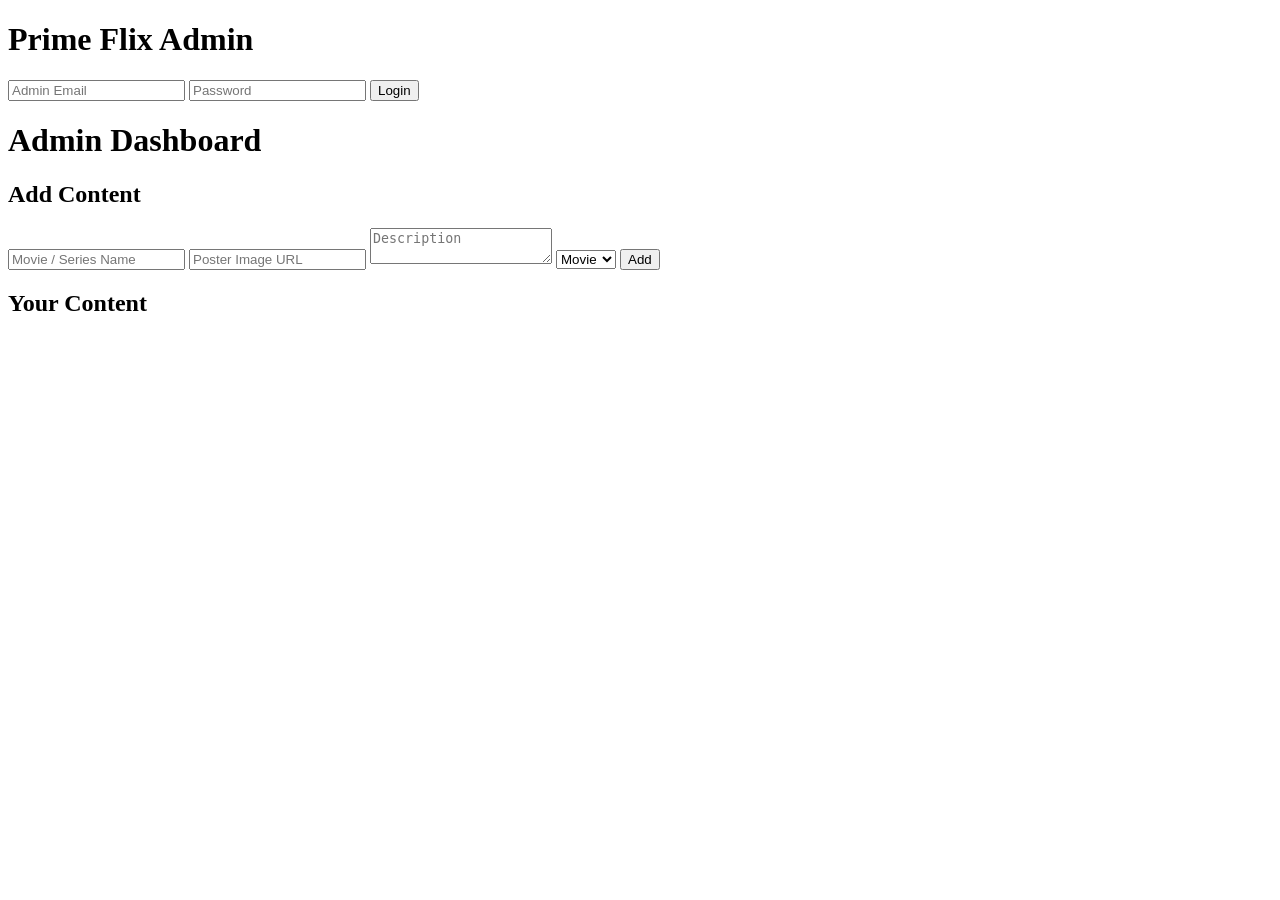
==== admin.html @ 9dbde8a6 "Create admin.html" ====
<!DOCTYPE html>
<html>

<head>

<title>Prime Flix Admin</title>

<link rel="stylesheet" href="admin.css">

</head>


<body>


<div class="login-box">

<h1>Prime Flix Admin</h1>


<input 
id="email"
placeholder="Admin Email"
type="email">


<input 
id="password"
placeholder="Password"
type="password">



<button onclick="login()">
Login
</button>


<p id="message"></p>


</div>





<div id="dashboard" class="hidden">


<h1>Admin Dashboard</h1>


<h2>Add Content</h2>



<input id="title"
placeholder="Movie / Series Name">


<input id="image"
placeholder="Poster Image URL">



<textarea 
id="description"
placeholder="Description">
</textarea>



<select id="category">

<option>
Movie
</option>

<option>
Series
</option>

<option>
News
</option>

</select>



<button onclick="addContent()">
Add
</button>



<h2>Your Content</h2>


<div id="contentList"></div>



</div>



<script src="admin.js"></script>


</body>

</html>
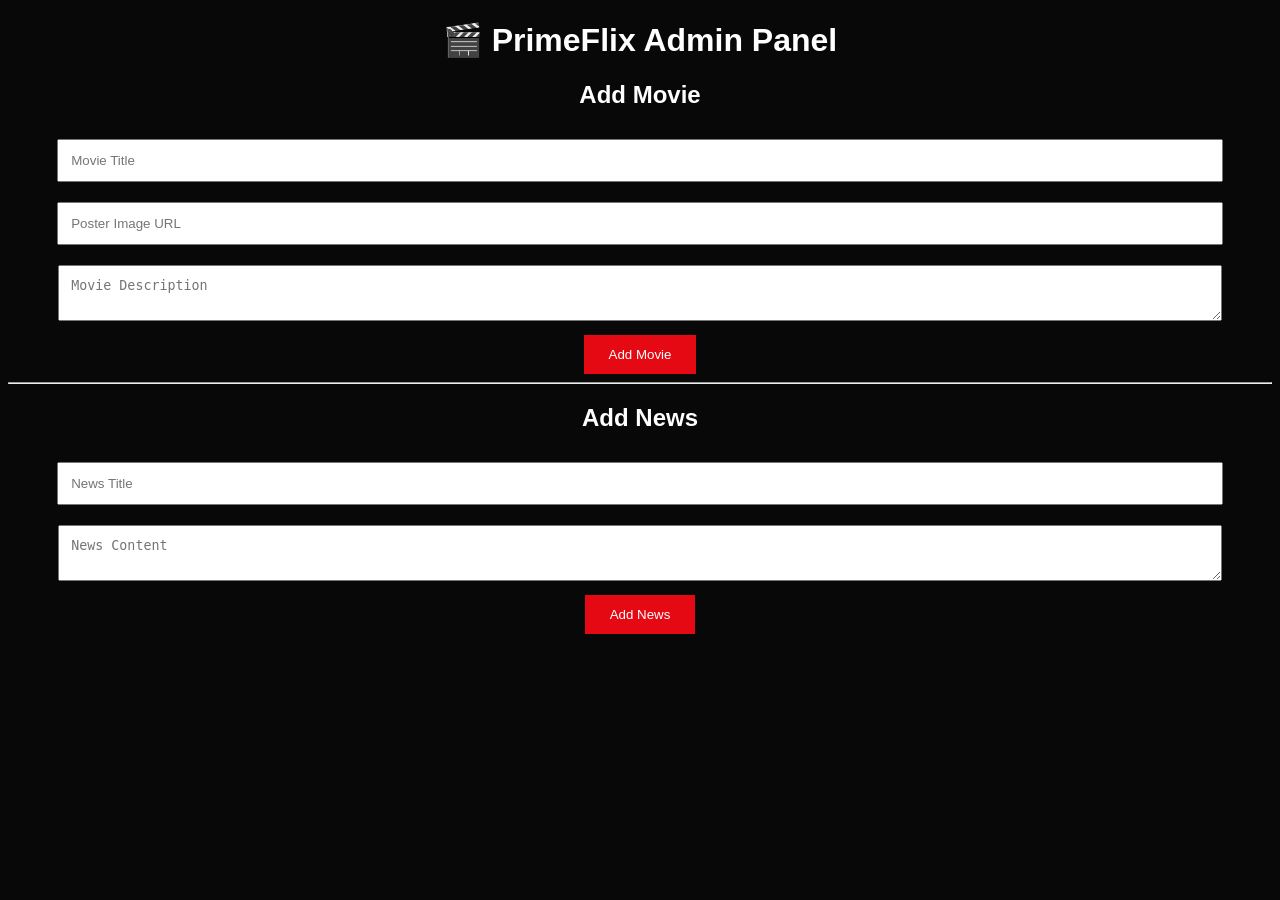
==== commit 9b704c2c: "Update admin.html" ====
--- a/admin.html
+++ b/admin.html
@@ -1,114 +1,40 @@
 <!DOCTYPE html>
-<html>
-
+<html lang="en">
 <head>
-
-<title>Prime Flix Admin</title>
-
+<meta charset="UTF-8">
+<meta name="viewport" content="width=device-width, initial-scale=1.0">
+<title>PrimeFlix Admin</title>
 <link rel="stylesheet" href="admin.css">
-
 </head>
-
-
 <body>
 
+<h1>🎬 PrimeFlix Admin Panel</h1>
 
-<div class="login-box">
+<div class="container">
 
-<h1>Prime Flix Admin</h1>
+    <h2>Add Movie</h2>
 
+    <input type="text" id="movieTitle" placeholder="Movie Title">
 
-<input 
-id="email"
-placeholder="Admin Email"
-type="email">
+    <input type="text" id="moviePoster" placeholder="Poster Image URL">
 
+    <textarea id="movieDesc" placeholder="Movie Description"></textarea>
 
-<input 
-id="password"
-placeholder="Password"
-type="password">
+    <button id="addMovie">Add Movie</button>
 
+    <hr>
 
+    <h2>Add News</h2>
 
-<button onclick="login()">
-Login
-</button>
+    <input type="text" id="newsTitle" placeholder="News Title">
 
+    <textarea id="newsContent" placeholder="News Content"></textarea>
 
-<p id="message"></p>
-
+    <button id="addNews">Add News</button>
 
 </div>
 
-
-
-
-
-<div id="dashboard" class="hidden">
-
-
-<h1>Admin Dashboard</h1>
-
-
-<h2>Add Content</h2>
-
-
-
-<input id="title"
-placeholder="Movie / Series Name">
-
-
-<input id="image"
-placeholder="Poster Image URL">
-
-
-
-<textarea 
-id="description"
-placeholder="Description">
-</textarea>
-
-
-
-<select id="category">
-
-<option>
-Movie
-</option>
-
-<option>
-Series
-</option>
-
-<option>
-News
-</option>
-
-</select>
-
-
-
-<button onclick="addContent()">
-Add
-</button>
-
-
-
-<h2>Your Content</h2>
-
-
-<div id="contentList"></div>
-
-
-
-</div>
-
-
-
 <script src="admin.js"></script>
 
-
 </body>
-
 </html>
--- a/admin.css
+++ b/admin.css
@@ -0,0 +1,78 @@
+body{
+
+background:#080808;
+
+color:white;
+
+font-family:Arial;
+
+text-align:center;
+
+}
+
+
+
+.login-box,
+#dashboard{
+
+background:#181818;
+
+padding:30px;
+
+margin:50px auto;
+
+width:350px;
+
+border-radius:10px;
+
+}
+
+
+
+input,
+textarea,
+select{
+
+width:90%;
+
+padding:12px;
+
+margin:10px;
+
+}
+
+
+
+button{
+
+background:#e50914;
+
+color:white;
+
+border:none;
+
+padding:12px 25px;
+
+cursor:pointer;
+
+}
+
+
+
+.hidden{
+
+display:none;
+
+}
+
+
+
+.card{
+
+background:#222;
+
+padding:15px;
+
+margin:10px;
+
+}
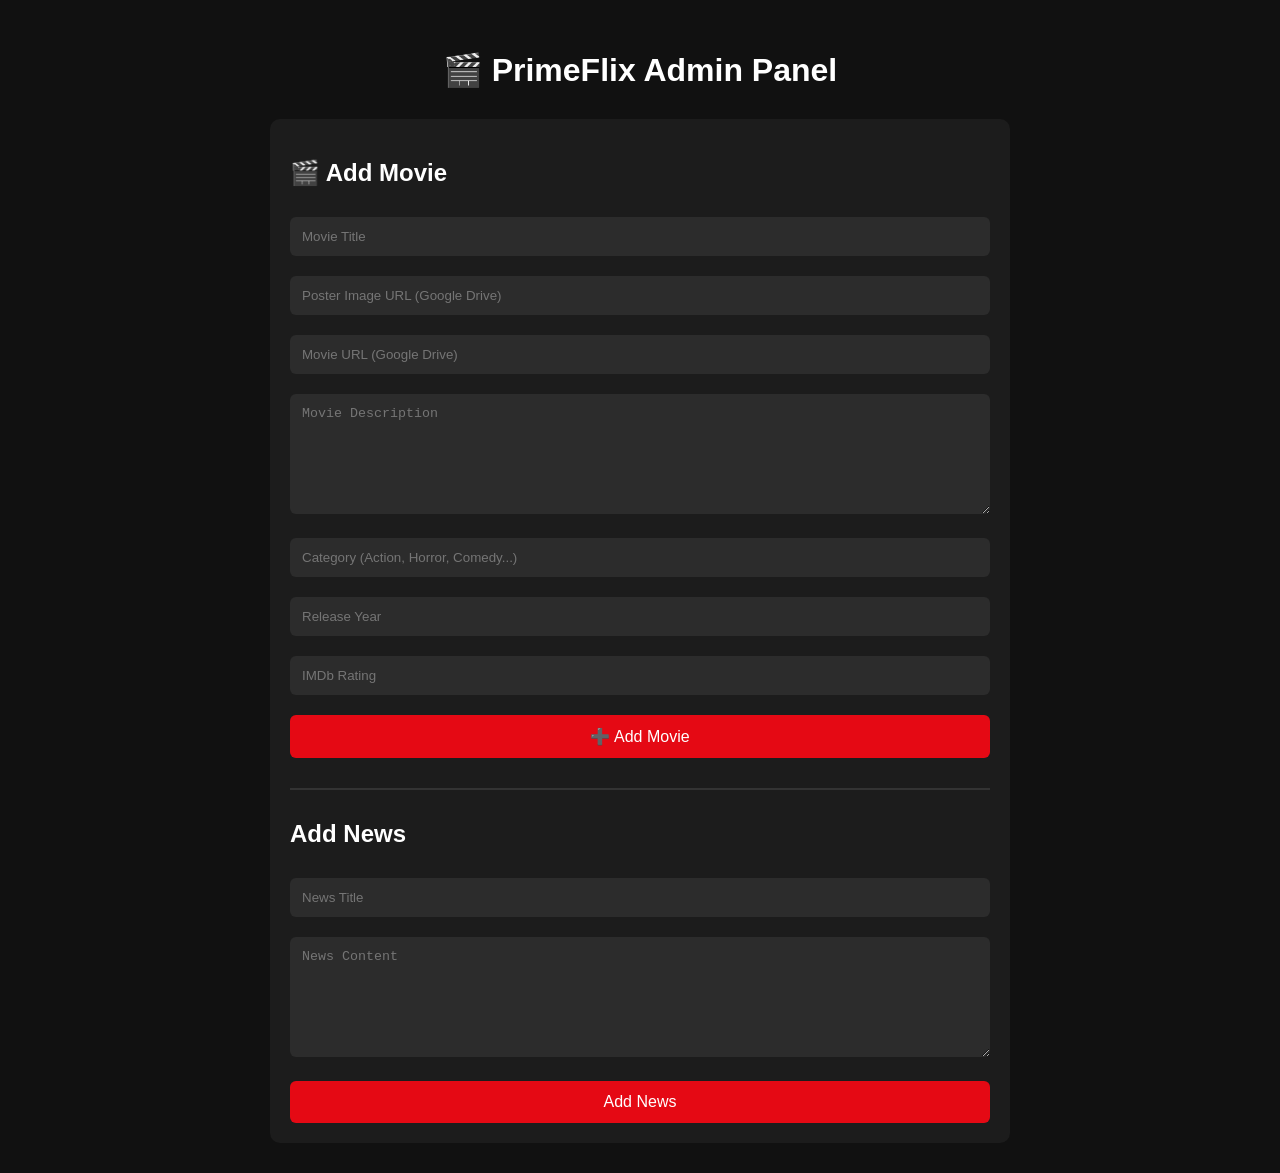
==== commit 58b22245: "Update admin.html" ====
--- a/admin.html
+++ b/admin.html
@@ -11,17 +11,23 @@
 <h1>🎬 PrimeFlix Admin Panel</h1>
 
 <div class="container">
+<h2>🎬 Add Movie</h2>
 
-    <h2>Add Movie</h2>
+<input type="text" id="movieTitle" placeholder="Movie Title">
 
-    <input type="text" id="movieTitle" placeholder="Movie Title">
+<input type="text" id="posterUrl" placeholder="Poster Image URL (Google Drive)">
 
-    <input type="text" id="moviePoster" placeholder="Poster Image URL">
+<input type="text" id="movieUrl" placeholder="Movie URL (Google Drive)">
 
-    <textarea id="movieDesc" placeholder="Movie Description"></textarea>
+<textarea id="description" placeholder="Movie Description"></textarea>
 
-    <button id="addMovie">Add Movie</button>
+<input type="text" id="category" placeholder="Category (Action, Horror, Comedy...)">
 
+<input type="number" id="year" placeholder="Release Year">
+
+<input type="number" step="0.1" id="rating" placeholder="IMDb Rating">
+
+<button id="addMovie">➕ Add Movie</button>
     <hr>
 
     <h2>Add News</h2>
--- a/admin.css
+++ b/admin.css
@@ -1,78 +1,62 @@
-body{
-
-background:#080808;
-
-color:white;
-
-font-family:Arial;
-
-text-align:center;
-
+body {
+    background: #111;
+    color: white;
+    font-family: Arial, sans-serif;
+    margin: 0;
+    padding: 30px;
 }
 
-
-
-.login-box,
-#dashboard{
-
-background:#181818;
-
-padding:30px;
-
-margin:50px auto;
-
-width:350px;
-
-border-radius:10px;
-
+h1 {
+    text-align: center;
+    margin-bottom: 30px;
 }
 
+.container {
+    max-width: 700px;
+    margin: auto;
+    background: #1c1c1c;
+    padding: 20px;
+    border-radius: 10px;
+}
 
+h2 {
+    margin-top: 20px;
+}
 
 input,
-textarea,
-select{
-
-width:90%;
-
-padding:12px;
-
-margin:10px;
-
+textarea {
+    width: 100%;
+    padding: 12px;
+    margin: 10px 0;
+    border: none;
+    border-radius: 6px;
+    background: #2c2c2c;
+    color: white;
+    box-sizing: border-box;
 }
 
-
-
-button{
-
-background:#e50914;
-
-color:white;
-
-border:none;
-
-padding:12px 25px;
-
-cursor:pointer;
-
+textarea {
+    height: 120px;
+    resize: vertical;
 }
 
-
-
-.hidden{
-
-display:none;
-
+button {
+    width: 100%;
+    padding: 12px;
+    background: #e50914;
+    color: white;
+    border: none;
+    border-radius: 6px;
+    cursor: pointer;
+    font-size: 16px;
+    margin-top: 10px;
 }
 
+button:hover {
+    background: #b20710;
+}
 
-
-.card{
-
-background:#222;
-
-padding:15px;
-
-margin:10px;
-
+hr {
+    margin: 30px 0;
+    border: 1px solid #333;
 }
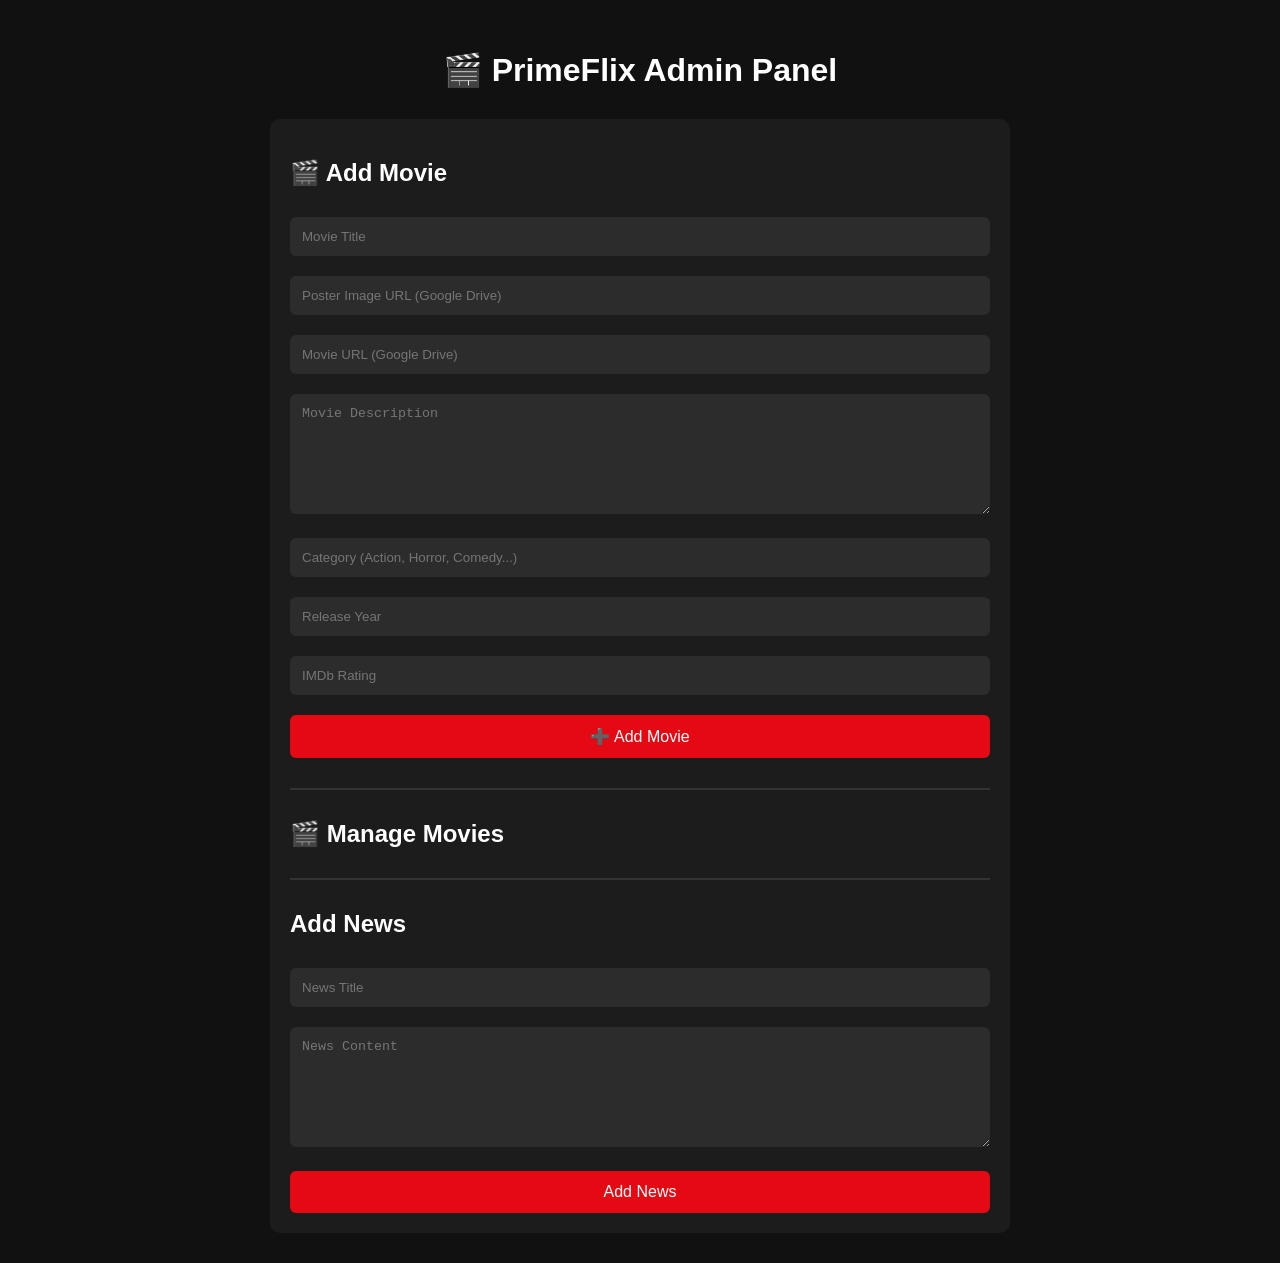
==== commit 257d59d9: "Update admin.html" ====
--- a/admin.html
+++ b/admin.html
@@ -30,6 +30,11 @@
 <button id="addMovie">➕ Add Movie</button>
     <hr>
 
+<h2>🎬 Manage Movies</h2>
+
+<div id="movieList"></div>
+    <hr>
+
     <h2>Add News</h2>
 
     <input type="text" id="newsTitle" placeholder="News Title">
